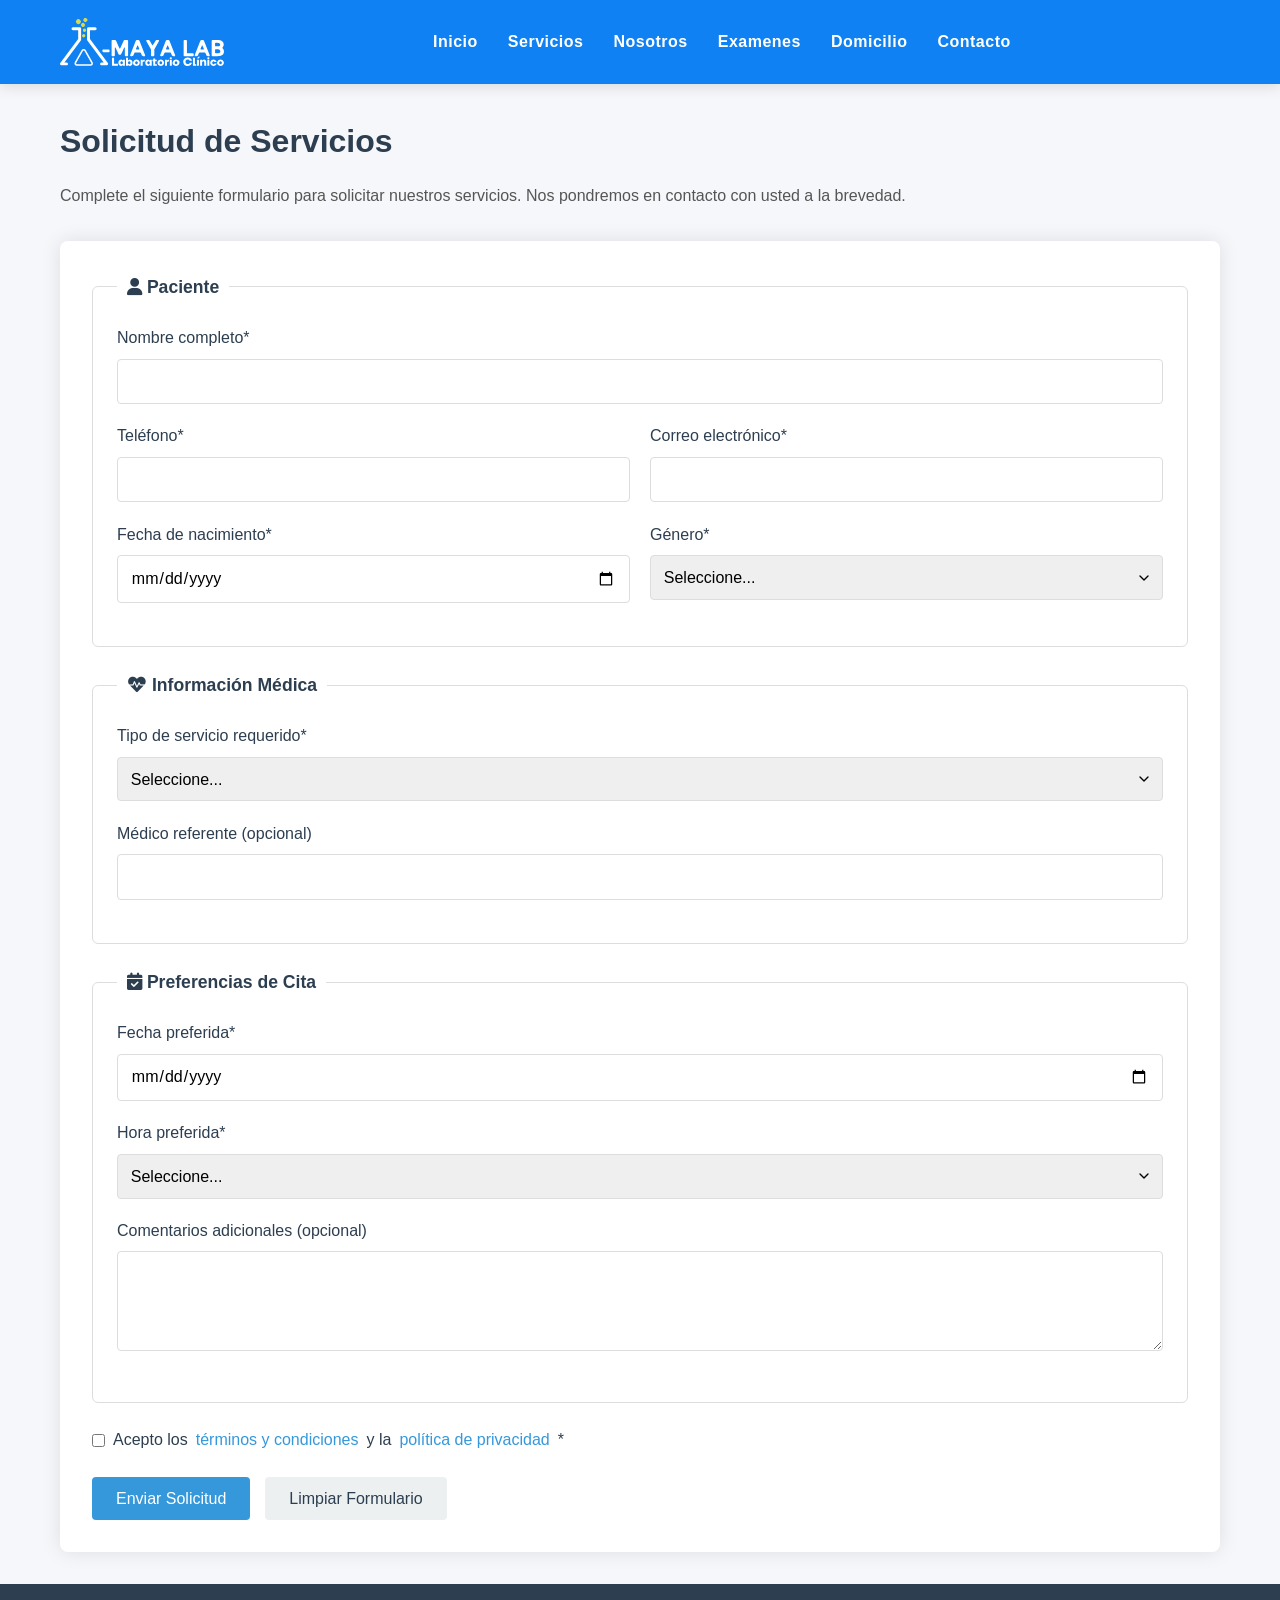
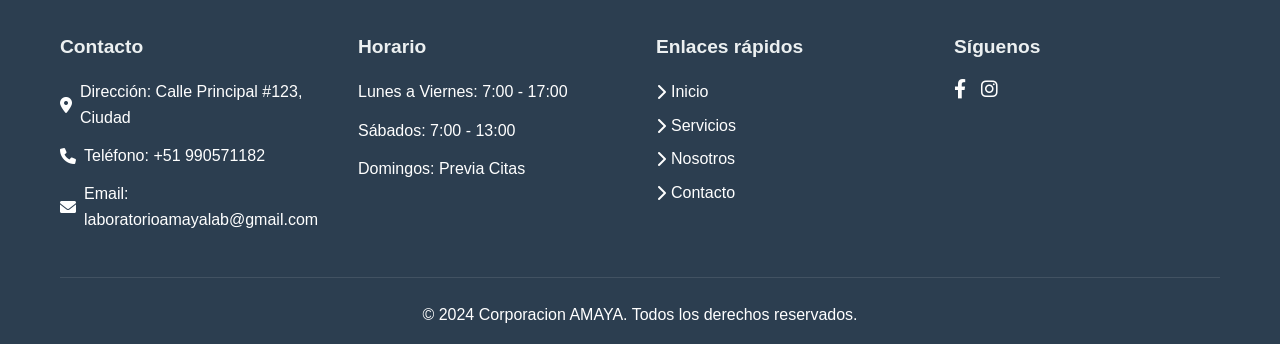
==== contacto.html @ e21c55ab "Descripción del cambio" ====
<!DOCTYPE html>
<html lang="es">
<head>
    <meta charset="UTF-8">
    <meta name="viewport" content="width=device-width, initial-scale=1.0">
    <title>A-maya Lab | Contacto</title>
    <link rel="stylesheet" href="css/cont.css">
    <link rel="stylesheet" href="css/header1.0.css">
    <link rel="stylesheet" href="https://cdnjs.cloudflare.com/ajax/libs/font-awesome/6.0.0-beta3/css/all.min.css">
</head>
<body>
    <!-- Encabezado -->
    <header class="main-header">
        <div class="main-nav">
            <div class="container">
                <div class="logo">
                    <a href="index.html">
                        <img src="ima.img/logo.svg" alt="Laboratorio Clínico">
                    </a>
                </div>
                
                <nav class="navigation">
                    <ul>
                        <li><a href="index.html">Inicio</a></li>
                        <li><a href="servicios.html">Servicios</a></li>
                        <li><a href="nosotros.html">Nosotros</a></li>
                        <li><a href="lista.html">Examenes</a></li>
                        <li><a href="toma.html">Domicilio</a></li>
                        <li><a href="contacto.html">Contacto</a></li>
                    </ul>
                </nav>
                
                <div class="header-actions">
                    <button class="mobile-menu-btn" id="mobileMenuBtn">
                        <i class="fas fa-bars"></i>
                    </button>
                </div>
            </div>
        </div>
    </header>

    <!-- Formulario -->
    <main class="main-content">
        <div class="container">
            <h2>Solicitud de Servicios</h2>
            <p class="form-description">Complete el siguiente formulario para solicitar nuestros servicios. Nos pondremos en contacto con usted a la brevedad.</p>
            
            <form id="labForm" action="https://formspree.io/f/xrbqbqqj" method="POST" class="lab-form">
                <!-- Información Personal -->
                <fieldset>
                    <legend><i class="fas fa-user"></i> Paciente</legend>
                    <div class="form-group">
                        <label for="nombre">Nombre completo*</label>
                        <input type="text" id="nombre" name="nombre" required>
                    </div>
                    
                    <div class="form-row">
                        <div class="form-group">
                            <label for="telefono">Teléfono*</label>
                            <input type="tel" id="telefono" name="telefono" required>
                        </div>
                        <div class="form-group">
                            <label for="email">Correo electrónico*</label>
                            <input type="email" id="email" name="email" required>
                        </div>
                    </div>
                    
                    <div class="form-row">
                        <div class="form-group">
                            <label for="fecha_nacimiento">Fecha de nacimiento*</label>
                            <input type="date" id="fecha_nacimiento" name="fecha_nacimiento" required>
                        </div>
                        <div class="form-group">
                            <label for="genero">Género*</label>
                            <select id="genero" name="genero" required>
                                <option value="">Seleccione...</option>
                                <option value="masculino">Masculino</option>
                                <option value="femenino">Femenino</option>
                                <option value="otro">Otro</option>
                                <option value="prefiero-no-decir">Prefiero no decir</option>
                            </select>
                        </div>
                    </div>
                </fieldset>
                
                <!-- Información Médica -->
                <fieldset>
                    <legend><i class="fas fa-heartbeat"></i> Información Médica</legend>
                    <div class="form-group">
                        <label for="tipo_servicio">Tipo de servicio requerido*</label>
                        <select id="tipo_servicio" name="tipo_servicio" required>
                            <option value="">Seleccione...</option>
                            <option value="analisis-sangre">Análisis de sangre</option>
                            <option value="pruebas-orina">Pruebas de orina</option>
                            <option value="pruebas-heces">Pruebas de heces</option>
                            <option value="pruebas-alergias">Pruebas de alergias</option>
                            <option value="pruebas-covid">Pruebas COVID-19</option>
                            <option value="otros">Otros</option>
                        </select>
                    </div>
                    
                    <div class="form-group" id="otros-servicio-container" style="display: none;">
                        <label for="otros_servicio">Especifique otro servicio</label>
                        <input type="text" id="otros_servicio" name="otros_servicio">
                    </div>
                    
                    <div class="form-group">
                        <label for="medico_referente">Médico referente (opcional)</label>
                        <input type="text" id="medico_referente" name="medico_referente">
                    </div>
                </fieldset>
                
                <!-- Preferencias de Cita -->
                <fieldset>
                    <legend><i class="fas fa-calendar-check"></i> Preferencias de Cita</legend>
                    <div class="form-group">
                        <label for="fecha_preferida">Fecha preferida*</label>
                        <input type="date" id="fecha_preferida" name="fecha_preferida" required>
                    </div>
                    
                    <div class="form-group">
                        <label for="hora_preferida">Hora preferida*</label>
                        <select id="hora_preferida" name="hora_preferida" required>
                            <option value="">Seleccione...</option>
                            <option value="manana">Mañana (8:00 - 12:00)</option>
                            <option value="tarde">Tarde (12:00 - 17:00)</option>
                            <option value="especifica">Hora específica</option>
                        </select>
                    </div>
                    
                    <div class="form-group" id="hora-especifica-container" style="display: none;">
                        <label for="hora_especifica">Hora específica</label>
                        <input type="time" id="hora_especifica" name="hora_especifica" min="08:00" max="17:00">
                    </div>
                    
                    <div class="form-group">
                        <label for="comentarios">Comentarios adicionales (opcional)</label>
                        <textarea id="comentarios" name="comentarios" rows="3"></textarea>
                    </div>
                </fieldset>
                
                <!-- Términos y Condiciones -->
                <div class="form-group terms">
                    <label>
                        <input type="checkbox" name="acepto_terminos" required>
                        Acepto los <a href="#">términos y condiciones</a> y la <a href="#">política de privacidad</a>*
                    </label>
                </div>
                
                <div class="form-actions">
                    <button type="submit" class="btn-submit">Enviar Solicitud</button>
                    <button type="reset" class="btn-reset">Limpiar Formulario</button>
                </div>
            </form>
        </div>
    </main>

    <!-- Pie de página -->
    <footer class="footer">
        <div class="container">
            <div class="footer-content">
                <div class="footer-section">
                    <h3>Contacto</h3>
                    <p><i class="fas fa-map-marker-alt"></i> Dirección: Calle Principal #123, Ciudad</p>
                    <p><i class="fas fa-phone"></i> Teléfono: +51 990571182</p>
                    <p><i class="fas fa-envelope"></i> Email: laboratorioamayalab@gmail.com</p>
                </div>
                
                <div class="footer-section">
                    <h3>Horario</h3>
                    <p>Lunes a Viernes: 7:00 - 17:00</p>
                    <p>Sábados: 7:00 - 13:00</p>
                    <p>Domingos: Previa Citas</p>
                </div>
                
                <div class="footer-section">
                    <h3>Enlaces rápidos</h3>
                    <ul>
                        <li><a href="index.html"><i class="fas fa-chevron-right"></i> Inicio</a></li>
                        <li><a href="servicios.html"><i class="fas fa-chevron-right"></i> Servicios</a></li>
                        <li><a href="nosotros.html"><i class="fas fa-chevron-right"></i> Nosotros</a></li>
                        <li><a href="contacto.html"><i class="fas fa-chevron-right"></i> Contacto</a></li>
                    </ul>
                </div>
                
                <div class="footer-section">
                    <h3>Síguenos</h3>
                    <div class="social-icons">
                        <a href="https://facebook.com/labgenius" aria-label="Facebook" rel="noopener noreferrer"><i class="fab fa-facebook-f"></i></a>
                        <a href="https://instagram.com/labgenius" aria-label="Instagram" rel="noopener noreferrer"><i class="fab fa-instagram"></i></a>
                    </div>
                </div>
            </div>
            
            <div class="footer-bottom">
                <p>&copy; 2024 Corporacion AMAYA. Todos los derechos reservados.</p>
            </div>
        </div>
    </footer>

    <script src="js/cont.js"></script>
    <script src="js/header.js"></script>
</body>
</html>
---- css/cont.css ----
/* Estilos generales */
:root {
    --primary-color: #2c3e50;
    --secondary-color: #3498db;
    --accent-color: #e74c3c;
    --light-color: #ecf0f1;
    --dark-color: #2c3e50;
    --success-color: #27ae60;
    --warning-color: #f39c12;
    --text-color: #333;
    --text-light: #7f8c8d;
    --border-radius: 5px;
    --box-shadow: 0 2px 10px rgba(0, 0, 0, 0.1);
}

* {
    margin: 0;
    padding: 0;
    box-sizing: border-box;
}

body {
    font-family: 'Segoe UI', Tahoma, Geneva, Verdana, sans-serif;
    line-height: 1.6;
    color: var(--text-color);
    background-color: #f5f7fa;
}

.container {
    width: 100%;
    max-width: 1200px;
    margin: 0 auto;
    padding: 0 20px;
}

/* Encabezado */


/* Contenido principal */
.main-content {
    padding: 2rem 0;
  }
  
  h2 {
    color: var(--primary-color);
    margin-bottom: 1rem;
    font-size: 2rem;
  }
  
  .form-description {
    margin-bottom: 2rem;
    color: #555;
  }
  
  /* Formulario */
  .lab-form {
    background: white;
    border-radius: 8px;
    padding: 2rem;
    box-shadow: 0 0 20px rgba(0, 0, 0, 0.1);
  }
  
  fieldset {
    border: 1px solid #ddd;
    border-radius: 6px;
    padding: 1.5rem;
    margin-bottom: 1.5rem;
  }
  
  legend {
    padding: 0 10px;
    font-weight: 600;
    color: var(--primary-color);
    font-size: 1.1rem;
  }
  
  .form-group {
    margin-bottom: 1.2rem;
  }
  
  .form-row {
    display: flex;
    gap: 20px;
  }
  
  .form-row .form-group {
    flex: 1;
  }
  
  label {
    display: block;
    margin-bottom: 0.5rem;
    font-weight: 500;
    color: var(--dark-color);
  }
  
  input[type="text"],
  input[type="tel"],
  input[type="email"],
  input[type="date"],
  input[type="time"],
  select,
  textarea {
    width: 100%;
    padding: 0.8rem;
    border: 1px solid #ddd;
    border-radius: 4px;
    font-family: inherit;
    font-size: 1rem;
    transition: border-color 0.3s;
  }
  
  input:focus,
  select:focus,
  textarea:focus {
    outline: none;
    border-color: var(--secondary-color);
    box-shadow: 0 0 0 2px rgba(52, 152, 219, 0.2);
  }
  
  select {
    appearance: none;
    background-image: url("data:image/svg+xml;charset=UTF-8,%3csvg xmlns='http://www.w3.org/2000/svg' viewBox='0 0 24 24' fill='none' stroke='currentColor' stroke-width='2' stroke-linecap='round' stroke-linejoin='round'%3e%3cpolyline points='6 9 12 15 18 9'%3e%3c/polyline%3e%3c/svg%3e");
    background-repeat: no-repeat;
    background-position: right 10px center;
    background-size: 1em;
  }
  
  textarea {
    min-height: 100px;
    resize: vertical;
  }
  
  .terms {
    margin: 1.5rem 0;
  }
  
  .terms label {
    display: flex;
    align-items: center;
    gap: 8px;
    cursor: pointer;
  }
  
  .terms input {
    width: auto;
  }
  
  .terms a {
    color: var(--secondary-color);
    text-decoration: none;
  }
  
  .terms a:hover {
    text-decoration: underline;
  }
  
  .form-actions {
    display: flex;
    gap: 15px;
  }
  
  button {
    padding: 0.8rem 1.5rem;
    border: none;
    border-radius: 4px;
    font-family: inherit;
    font-size: 1rem;
    font-weight: 500;
    cursor: pointer;
    transition: all 0.3s;
  }
  
  .btn-submit {
    background-color: var(--secondary-color);
    color: white;
  }
  
  .btn-submit:hover {
    background-color: #2980b9;
  }
  
  .btn-reset {
    background-color: var(--light-color);
    color: var(--dark-color);
  }
  
  .btn-reset:hover {
    background-color: #d5dbdb;
  }
  
  /* Footer */
  .footer {
    background-color: var(--dark-color);
    color: white;
    padding: 3rem 0 1rem;
  }
  
  .footer-content {
    display: grid;
    grid-template-columns: repeat(auto-fit, minmax(250px, 1fr));
    gap: 2rem;
    margin-bottom: 2rem;
  }
  
  .footer-section h3 {
    font-size: 1.2rem;
    margin-bottom: 1rem;
    color: var(--light-color);
  }
  
  .footer-section p {
    margin-bottom: 0.8rem;
    display: flex;
    align-items: center;
    gap: 8px;
  }
  
  .footer-section ul {
    list-style: none;
  }
  
  .footer-section li {
    margin-bottom: 0.5rem;
  }
  
  .footer-section a {
    color: white;
    text-decoration: none;
    transition: color 0.3s;
    display: flex;
    align-items: center;
    gap: 5px;
  }
  
  .footer-section a:hover {
    color: var(--secondary-color);
  }
  
  .social-icons {
    display: flex;
    gap: 15px;
  }
  
  .social-icons a {
    font-size: 1.2rem;
    color: white;
    transition: color 0.3s;
  }
  
  .social-icons a:hover {
    color: var(--secondary-color);
  }
  
  .footer-bottom {
    text-align: center;
    padding-top: 1.5rem;
    border-top: 1px solid rgba(255, 255, 255, 0.1);
  }
  
  /* Responsive */
  @media (max-width: 768px) {
    .header .container {
      display: flex;
      justify-content: space-between;
      align-items: center;
    }
  
    .nav {
      display: none;
      position: absolute;
      top: 100%;
      left: 0;
      width: 100%;
      background-color: var(--primary-color);
      padding: 1rem;
    }
  
    .nav.active {
      display: block;
    }
  
    .nav ul {
      flex-direction: column;
      gap: 10px;
    }
  
    .mobile-menu {
      display: block;
    }
  
    .form-row {
      flex-direction: column;
      gap: 0;
    }
  
    .form-actions {
      flex-direction: column;
    }
  
    button {
      width: 100%;
    }
  }
  
  @media (max-width: 480px) {
    .logo h1 {
      font-size: 1.2rem;
    }
  
    .lab-form {
      padding: 1.5rem;
    }
  
    fieldset {
      padding: 1rem;
    }
  }
---- css/header1.0.css ----
/* Variables de color */
:root {
    --primary-blue: #0F81F2;
    --dark-blue: #0A5DB0;
    --white: #FFFFFF;
    --light-gray: #F8F9FA;
    --text-dark: #2C3E50;
}

/* Reset y estilos base */
* {
    margin: 0;
    padding: 0;
    box-sizing: border-box;
}

body {
    font-family: 'Montserrat', 'Segoe UI', sans-serif;
    line-height: 1.6;
    color: var(--text-dark);
}

.container {
    width: 100%;
    max-width: 1200px;
    margin: 0 auto;
    padding: 0 20px;
}

/* Header principal */
.main-header {
    position: sticky;
    top: 0;
    z-index: 1000;
    background-color: var(--primary-blue);
    box-shadow: 0 4px 12px rgba(0, 0, 0, 0.1);
    transition: all 0.3s ease;
}

.main-nav {
    padding: 18px 0;
}

.main-nav .container {
    display: flex;
    justify-content: space-between;
    align-items: center;
}

/* Logo */
.logo a {
    display: flex;
    align-items: center;
    text-decoration: none;
}

.logo img {
    height: 48px;
    width: auto;
    transition: transform 0.3s ease;
}

.logo img:hover {
    transform: scale(1.05);
}

/* Navegación */
.navigation ul {
    display: flex;
    list-style: none;
    gap: 30px;
}

.navigation a {
    text-decoration: none;
    color: var(--white);
    font-weight: 600;
    font-size: 16px;
    letter-spacing: 0.5px;
    position: relative;
    padding: 8px 0;
    transition: all 0.3s ease;
}

.navigation a:hover {
    color: rgba(255, 255, 255, 0.9);
}

.navigation a::after {
    content: '';
    position: absolute;
    bottom: 0;
    left: 0;
    width: 0;
    height: 3px;
    background-color: var(--white);
    transition: width 0.3s ease;
    border-radius: 2px;
}

.navigation a:hover::after {
    width: 100%;
}

.navigation a.active {
    font-weight: 700;
}

/* Botón menú móvil */
.mobile-menu-btn {
    background: none;
    border: none;
    font-size: 24px;
    color: var(--white);
    cursor: pointer;
    display: none;
    transition: all 0.3s ease;
    padding: 8px;
    border-radius: 4px;
}

.mobile-menu-btn:hover {
    background-color: rgba(255, 255, 255, 0.1);
}

/* Responsive */
@media (max-width: 992px) {
    .navigation {
        position: fixed;
        top: 84px;
        left: -100%;
        width: 280px;
        height: calc(100vh - 84px);
        background-color: var(--dark-blue);
        box-shadow: 4px 0 15px rgba(0, 0, 0, 0.1);
        transition: left 0.4s cubic-bezier(0.4, 0, 0.2, 1);
        z-index: 998;
        padding-top: 20px;
    }
    
    .navigation.active {
        left: 0;
    }
    
    .navigation ul {
        flex-direction: column;
        padding: 0 30px;
        gap: 20px;
    }
    
    .navigation a {
        font-size: 18px;
        padding: 10px 0;
    }
    
    .mobile-menu-btn {
        display: block;
    }
}

@media (max-width: 768px) {
    .main-nav {
        padding: 15px 0;
    }
    
    .logo img {
        height: 42px;
    }
    
    .navigation {
        top: 72px;
        height: calc(100vh - 72px);
    }
}
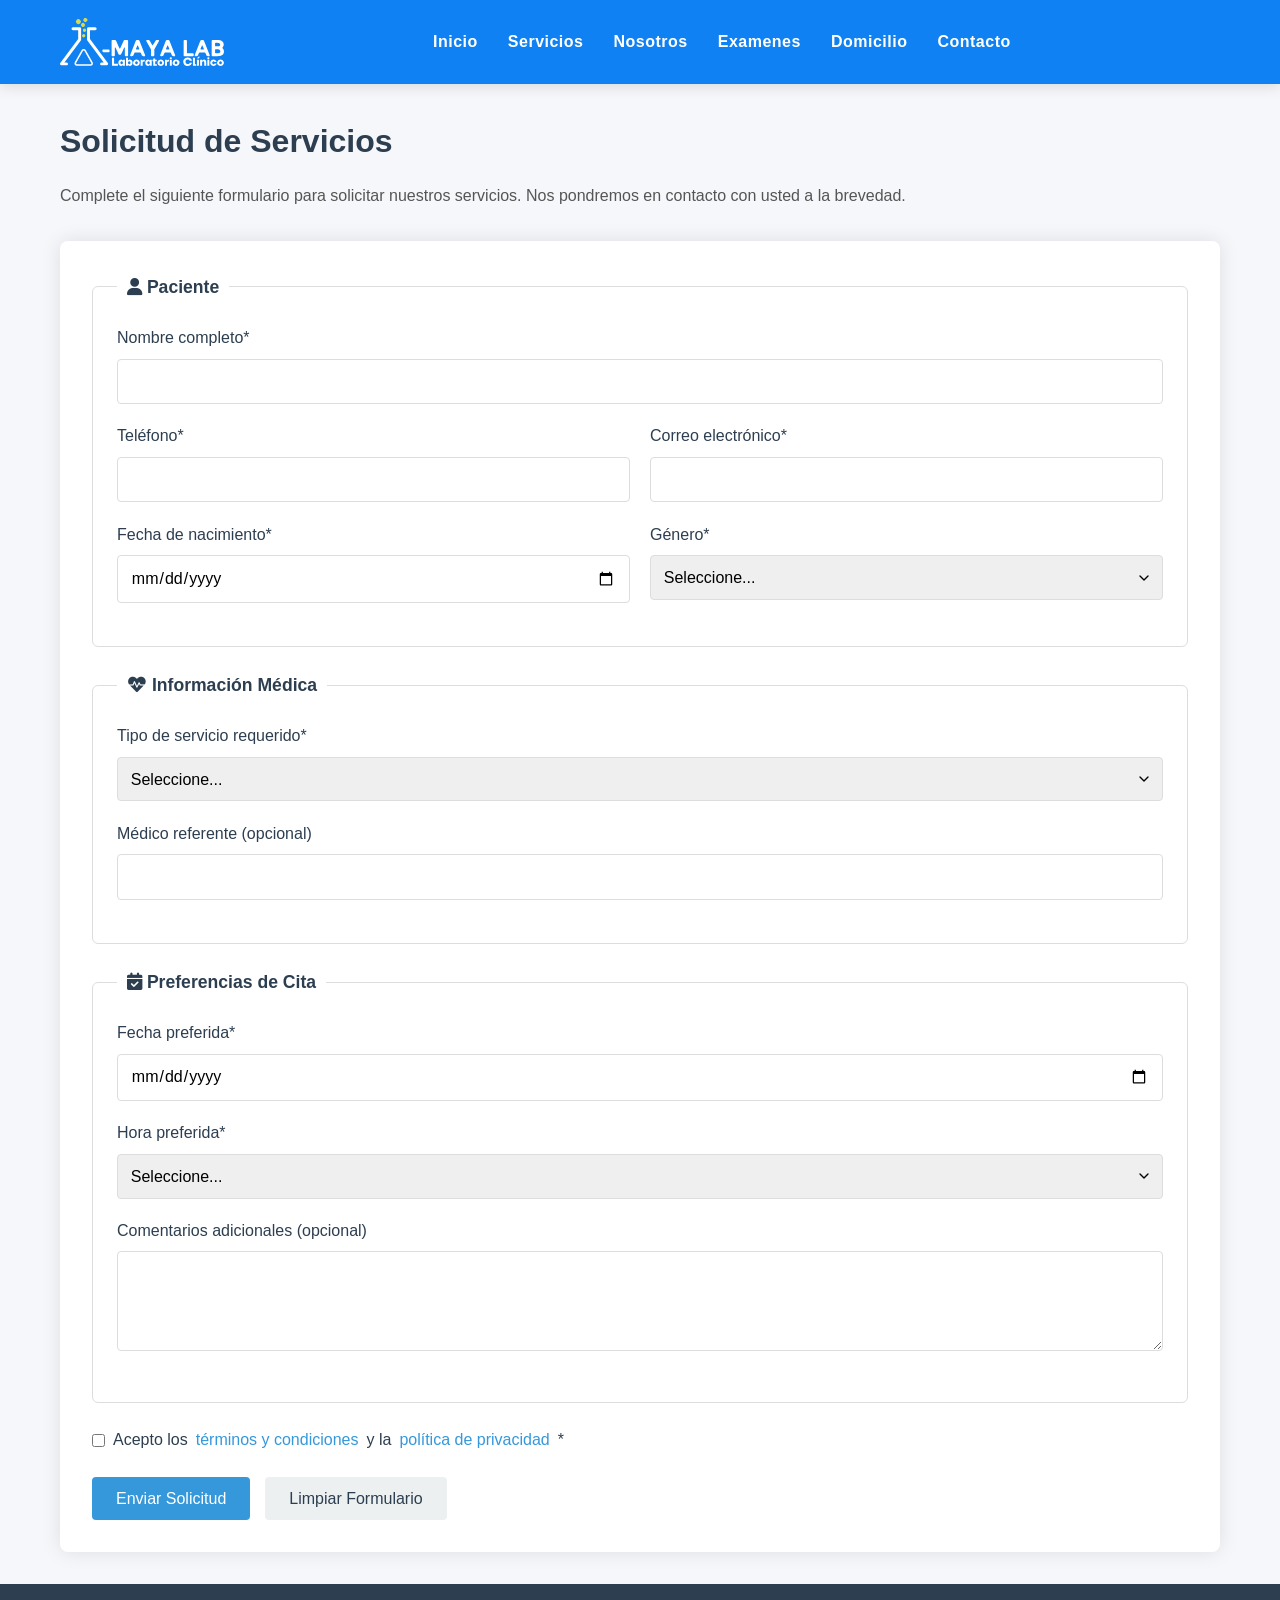
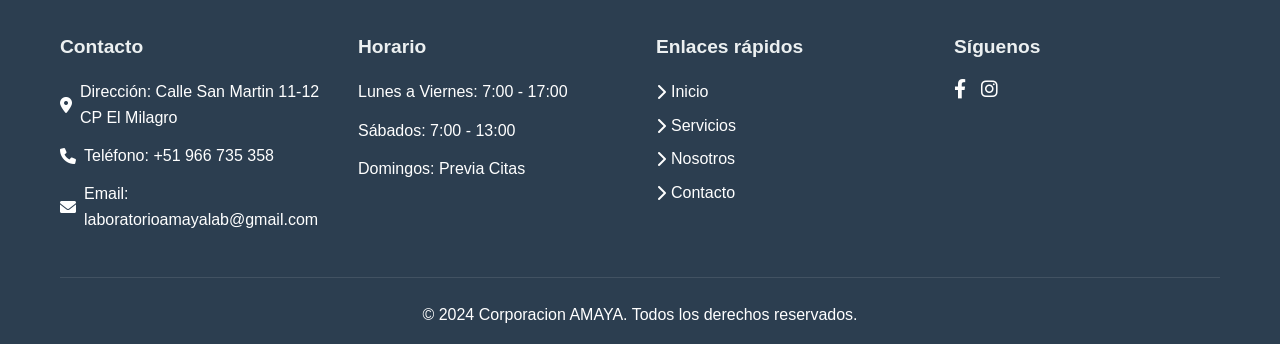
==== commit eb8513b7: "Descripción del cambio" ====
--- a/contacto.html
+++ b/contacto.html
@@ -45,7 +45,7 @@
             <h2>Solicitud de Servicios</h2>
             <p class="form-description">Complete el siguiente formulario para solicitar nuestros servicios. Nos pondremos en contacto con usted a la brevedad.</p>
             
-            <form id="labForm" action="https://formspree.io/f/xrbqbqqj" method="POST" class="lab-form">
+            <form id="labForm" action="https://formspree.io/f/xanojojz" method="POST" class="lab-form">
                 <!-- Información Personal -->
                 <fieldset>
                     <legend><i class="fas fa-user"></i> Paciente</legend>
@@ -161,8 +161,8 @@
             <div class="footer-content">
                 <div class="footer-section">
                     <h3>Contacto</h3>
-                    <p><i class="fas fa-map-marker-alt"></i> Dirección: Calle Principal #123, Ciudad</p>
-                    <p><i class="fas fa-phone"></i> Teléfono: +51 990571182</p>
+                    <p><i class="fas fa-map-marker-alt"></i> Dirección: Calle San Martin 11-12 CP El Milagro</p>
+                    <p><i class="fas fa-phone"></i> Teléfono: +51 966 735 358</p>
                     <p><i class="fas fa-envelope"></i> Email: laboratorioamayalab@gmail.com</p>
                 </div>
                 
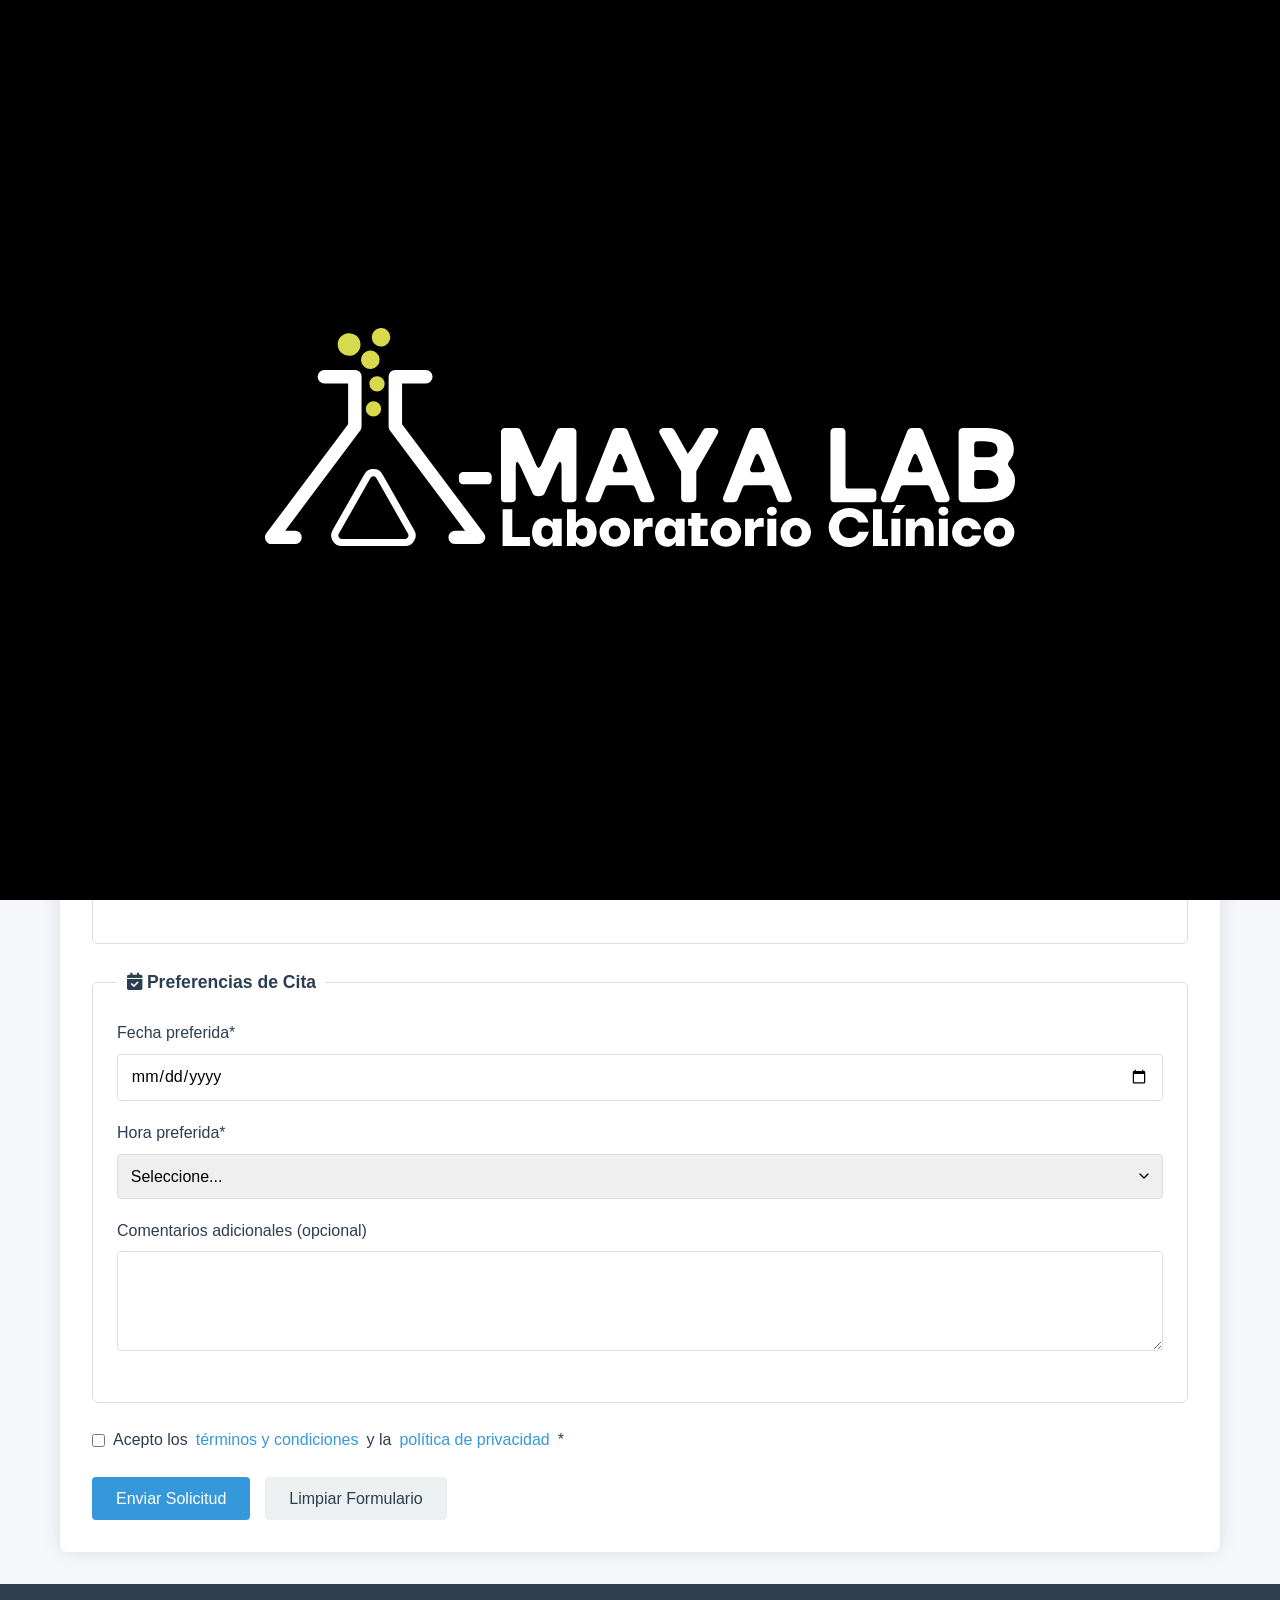
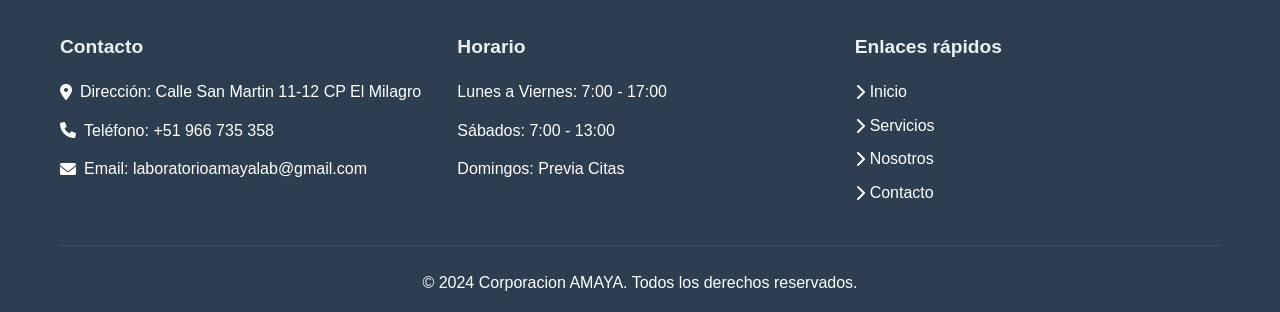
==== commit 909988f6: "actualizacion actualizacion" ====
--- a/contacto.html
+++ b/contacto.html
@@ -3,12 +3,90 @@
 <head>
     <meta charset="UTF-8">
     <meta name="viewport" content="width=device-width, initial-scale=1.0">
-    <title>A-maya Lab | Contacto</title>
-    <link rel="stylesheet" href="css/cont.css">
-    <link rel="stylesheet" href="css/header1.0.css">
+
+    <title>Contacto Amaya Lab Lab | laboratorio clinico - analisis clinicos - toma de muestras a domicilio Trujillo, Perú</title>
+
+    <meta name="description" content="Tienes preguntas sobre nuestros servicios, necesitas agendar una cita para toma de muestras a domicilio, o deseas más información sobre tus resultados? En Laboratorio Clínico AmayaLab, estamos listos para ayudarte">
+    
+    <meta name="keywords" content="¿Tienes preguntas sobre nuestros servicios de análisis clínicos, necesitas agendar una cita para una toma de muestras a domicilio, o deseas obtener más información sobre tus resultados? En  Laboratorio Clínico AmayaLab, estamos siempre listos para brindarte la atención profesional y cercana que mereces aquí en Trujillo, La Libertad, Perú.">
+    
+    <meta name="author" content="Amaya Lab">
+
+    <link rel="canonical" href="https://www.laboratorioamayalab.com/contacto">
+    
+    <meta property="og:title" content="¿Dudas sobre servicios o resultados? ¿Cita a domicilio? AmayaLab Laboratorio Clínico en todo Trujillo listo para ayudarte. ¡Contáctanos!">
+    <meta property="og:description" content="AmayaLab: Precisión y cuidado a tu alcance en todo Trujillo. Agenda tu cita o consulta resultados fácilmente.">
+    <meta property="og:image" content="https://www.laboratorioamayalab.com/https://res.cloudinary.com/ddktvflzb/image/upload/v1751347435/portada_4.0_Mesa_de_trabajo_1_Mesa_de_trabajo_1_Mesa_de_trabajo_1_ta710z.jpg"> <meta property="og:url" content="https://www.laboratorioamayalab.com/contacto">
+    <meta property="og:type" content="website">
+    <meta property="og:site_name" content="Amaya Lab | Soluciones Digitales">
+    <meta property="og:locale" content="es_PE">
+    
+    <meta name="twitter:card" content="summary_large_image">
+    <meta name="twitter:site" content="@AMayaLab_Oficial"> <meta name="twitter:creator" content="@AMayaLab_Oficial">
+    <meta name="twitter:title" content="En Trujillo, tu salud es prioridad. AmayaLab te ofrece análisis fiables y atención profesional. ¡Contáctanos!">
+    <meta name="twitter:description" content="AmayaLab Trujillo: Resultados fiables, atención profesional y comodidad a domicilio. Tu bienestar nos mueve.">
+    <meta name="twitter:image" content="https://www.laboratorioamayalab.com/https://res.cloudinary.com/ddktvflzb/image/upload/v1751347426/contacto_kp5xje.jpg"> <meta name="robots" content="index, follow">
+
+    <link rel="stylesheet" href="contacto/css/header4.css">
+    <link rel="stylesheet" href="contacto/css/contacto.css">
+    <link rel="stylesheet" href="contacto/css/screm.css">
+    <link rel="stylesheet" href="contacto/css/overlay.css">
+
+
     <link rel="stylesheet" href="https://cdnjs.cloudflare.com/ajax/libs/font-awesome/6.0.0-beta3/css/all.min.css">
+
+    <link rel="icon" type="image/png" href="https://www.laboratorioamayalab.com/favicon.png"> 
+    <script type="application/ld+json">
+    {
+      "@context": "https://schema.org",
+      "@type": "MedicalOrganization",
+      "name": "Amayalab",
+      "url": "https://laboratorioamayalab.com/",
+      "logo": "https://laboratorioamayalab.com/ima.img/logoicon.svg",
+      "contactPoint": {
+        "@type": "ContactPoint",
+        "telephone": "+51966735358",
+        "contactType": "Reservas y consultas",
+        "areaServed": "Trujillo",
+        "availableLanguage": ["es"]
+      },
+      "address": {
+        "@type": "PostalAddress",
+        "streetAddress": "Calle San Martin 11-12",
+        "addressLocality": "El Milagro",
+        "addressRegion": "La Libertad",
+        "postalCode": "13008", 
+        "addressCountry": "PE"
+      },
+      "sameAs": [
+        "https://www.facebook.com/Laboratorioclinicoamayalab", 
+        "https://www.instagram.com/laboratorioamayalab/",
+        "https://wa.me/51966735358"
+        "https://www.tiktok.com/@amayalab03"    
+      ]
+    }
+    </script>
 </head>
 <body>
+
+    <div id="splash-screen">
+    <video autoplay muted loop playsinline id="background-video">
+        <source src="https://res.cloudinary.com/ddktvflzb/video/upload/v1751353624/porta_5iITxnDB_wx0mg4.mp4" type="video/mp4">
+        Tu navegador no soporta el elemento de video.
+    </video>
+    <img src="ima.img/logo.svg" alt="Logo del Laboratorio" class="splash-logo">
+    </div>
+
+    <div class="overlay" id="anuncio-overlay"></div>
+
+<div class="overlay" id="anuncio-overlay"></div>
+
+<div class="anuncio-container" id="anuncio-rutinario">
+    <img src="ima.img/domicilio.jpg" alt="Información de Exámenes Rutinarios de Salud">
+    <button class="anuncio-close-btn" id="cerrar-anuncio"></button>
+</div>
+
+
     <!-- Encabezado -->
     <header class="main-header">
         <div class="main-nav">
@@ -24,8 +102,8 @@
                         <li><a href="index.html">Inicio</a></li>
                         <li><a href="servicios.html">Servicios</a></li>
                         <li><a href="nosotros.html">Nosotros</a></li>
-                        <li><a href="lista.html">Examenes</a></li>
-                        <li><a href="toma.html">Domicilio</a></li>
+                        <li><a href="examenes.html">Examenes</a></li>
+                        <li><a href="domicilio.html">Domicilio</a></li>
                         <li><a href="contacto.html">Contacto</a></li>
                     </ul>
                 </nav>
@@ -38,6 +116,7 @@
             </div>
         </div>
     </header>
+    
 
     <!-- Formulario -->
     <main class="main-content">
@@ -183,13 +262,13 @@
                     </ul>
                 </div>
                 
-                <div class="footer-section">
-                    <h3>Síguenos</h3>
-                    <div class="social-icons">
-                        <a href="https://facebook.com/labgenius" aria-label="Facebook" rel="noopener noreferrer"><i class="fab fa-facebook-f"></i></a>
-                        <a href="https://instagram.com/labgenius" aria-label="Instagram" rel="noopener noreferrer"><i class="fab fa-instagram"></i></a>
-                    </div>
-                </div>
+                
+            </div>
+            <div class="floating-social-buttons">
+                <a href="https://wa.me/+51966735358" class="whatsapp" target="_blank" aria-label="WhatsApp"><i class="fab fa-whatsapp"></i></a>
+                <a href="https://www.facebook.com/Laboratorioclinicoamayalab?locale=es_LA" class="facebook" target="_blank" aria-label="Facebook"><i class="fab fa-facebook-f"></i></a>
+                <a href="https://www.instagram.com/laboratorioamayalab/" class="instagram" target="_blank" aria-label="Instagram"><i class="fab fa-instagram"></i></a>
+                <a href="https://www.tiktok.com/@amayalab03" class="tiktok" target="_blank" aria-label="TikTok"><i class="fab fa-tiktok"></i></a>
             </div>
             
             <div class="footer-bottom">
@@ -197,8 +276,12 @@
             </div>
         </div>
     </footer>
-
-    <script src="js/cont.js"></script>
-    <script src="js/header.js"></script>
+    
+
+    <script src="contacto/js/header4.js"></script>
+    <script src="contacto/js/contacto.js"></script>
+    <script src="contacto/js/screm.js"></script>
+    <script src="contacto/js/overlay.js"></script>
+
 </body>
 </html>
--- a/contacto/css/header4.css
+++ b/contacto/css/header4.css
@@ -0,0 +1,174 @@
+/* Variables de color */
+:root {
+    --primary-blue: #0F81F2;
+    --dark-blue: #0A5DB0;
+    --white: #FFFFFF;
+    --light-gray: #F8F9FA;
+    --text-dark: #2C3E50;
+}
+
+/* Reset y estilos base */
+* {
+    margin: 0;
+    padding: 0;
+    box-sizing: border-box;
+}
+
+body {
+    font-family: 'Montserrat', 'Segoe UI', sans-serif;
+    line-height: 1.6;
+    color: var(--text-dark);
+}
+
+.container {
+    width: 100%;
+    max-width: 1200px;
+    margin: 0 auto;
+    padding: 0 20px;
+}
+
+/* Header principal */
+.main-header {
+    position: sticky;
+    top: 0;
+    z-index: 1000;
+    background-color: var(--primary-blue);
+    box-shadow: 0 4px 12px rgba(0, 0, 0, 0.1);
+    transition: all 0.3s ease;
+}
+
+.main-nav {
+    padding: 18px 0;
+}
+
+.main-nav .container {
+    display: flex;
+    justify-content: space-between;
+    align-items: center;
+}
+
+/* Logo */
+.logo a {
+    display: flex;
+    align-items: center;
+    text-decoration: none;
+}
+
+.logo img {
+    height: 48px;
+    width: auto;
+    transition: transform 0.3s ease;
+}
+
+.logo img:hover {
+    transform: scale(1.05);
+}
+
+/* Navegación */
+.navigation ul {
+    display: flex;
+    list-style: none;
+    gap: 30px;
+}
+
+.navigation a {
+    text-decoration: none;
+    color: var(--white);
+    font-weight: 600;
+    font-size: 16px;
+    letter-spacing: 0.5px;
+    position: relative;
+    padding: 8px 0;
+    transition: all 0.3s ease;
+}
+
+.navigation a:hover {
+    color: rgba(255, 255, 255, 0.9);
+}
+
+.navigation a::after {
+    content: '';
+    position: absolute;
+    bottom: 0;
+    left: 0;
+    width: 0;
+    height: 3px;
+    background-color: var(--white);
+    transition: width 0.3s ease;
+    border-radius: 2px;
+}
+
+.navigation a:hover::after {
+    width: 100%;
+}
+
+.navigation a.active {
+    font-weight: 700;
+}
+
+/* Botón menú móvil */
+.mobile-menu-btn {
+    background: none;
+    border: none;
+    font-size: 24px;
+    color: var(--white);
+    cursor: pointer;
+    display: none;
+    transition: all 0.3s ease;
+    padding: 8px;
+    border-radius: 4px;
+}
+
+.mobile-menu-btn:hover {
+    background-color: rgba(255, 255, 255, 0.1);
+}
+
+/* Responsive */
+@media (max-width: 992px) {
+    .navigation {
+        position: fixed;
+        top: 84px;
+        left: -100%;
+        width: 280px;
+        height: calc(100vh - 84px);
+        background-color: var(--dark-blue);
+        box-shadow: 4px 0 15px rgba(0, 0, 0, 0.1);
+        transition: left 0.4s cubic-bezier(0.4, 0, 0.2, 1);
+        z-index: 998;
+        padding-top: 20px;
+    }
+    
+    .navigation.active {
+        left: 0;
+    }
+    
+    .navigation ul {
+        flex-direction: column;
+        padding: 0 30px;
+        gap: 20px;
+    }
+    
+    .navigation a {
+        font-size: 18px;
+        padding: 10px 0;
+    }
+    
+    .mobile-menu-btn {
+        display: block;
+    }
+}
+
+@media (max-width: 768px) {
+    .main-nav {
+        padding: 15px 0;
+    }
+    
+    .logo img {
+        height: 42px;
+    }
+    
+    .navigation {
+        top: 72px;
+        height: calc(100vh - 72px);
+    }
+}
--- a/contacto/css/contacto.css
+++ b/contacto/css/contacto.css
@@ -0,0 +1,372 @@
+/* Estilos generales */
+:root {
+    --primary-color: #2c3e50;
+    --secondary-color: #3498db;
+    --accent-color: #e74c3c;
+    --light-color: #ecf0f1;
+    --dark-color: #2c3e50;
+    --success-color: #27ae60;
+    --warning-color: #f39c12;
+    --text-color: #333;
+    --text-light: #7f8c8d;
+    --border-radius: 5px;
+    --box-shadow: 0 2px 10px rgba(0, 0, 0, 0.1);
+}
+
+* {
+    margin: 0;
+    padding: 0;
+    box-sizing: border-box;
+}
+
+body {
+    font-family: 'Segoe UI', Tahoma, Geneva, Verdana, sans-serif;
+    line-height: 1.6;
+    color: var(--text-color);
+    background-color: #f5f7fa;
+}
+
+.container {
+    width: 100%;
+    max-width: 1200px;
+    margin: 0 auto;
+    padding: 0 20px;
+}
+
+/* Encabezado */
+
+
+/* Contenido principal */
+.main-content {
+    padding: 2rem 0;
+  }
+  
+  h2 {
+    color: var(--primary-color);
+    margin-bottom: 1rem;
+    font-size: 2rem;
+  }
+  
+  .form-description {
+    margin-bottom: 2rem;
+    color: #555;
+  }
+  
+  /* Formulario */
+  .lab-form {
+    background: white;
+    border-radius: 8px;
+    padding: 2rem;
+    box-shadow: 0 0 20px rgba(0, 0, 0, 0.1);
+  }
+  
+  fieldset {
+    border: 1px solid #ddd;
+    border-radius: 6px;
+    padding: 1.5rem;
+    margin-bottom: 1.5rem;
+  }
+  
+  legend {
+    padding: 0 10px;
+    font-weight: 600;
+    color: var(--primary-color);
+    font-size: 1.1rem;
+  }
+  
+  .form-group {
+    margin-bottom: 1.2rem;
+  }
+  
+  .form-row {
+    display: flex;
+    gap: 20px;
+  }
+  
+  .form-row .form-group {
+    flex: 1;
+  }
+  
+  label {
+    display: block;
+    margin-bottom: 0.5rem;
+    font-weight: 500;
+    color: var(--dark-color);
+  }
+  
+  input[type="text"],
+  input[type="tel"],
+  input[type="email"],
+  input[type="date"],
+  input[type="time"],
+  select,
+  textarea {
+    width: 100%;
+    padding: 0.8rem;
+    border: 1px solid #ddd;
+    border-radius: 4px;
+    font-family: inherit;
+    font-size: 1rem;
+    transition: border-color 0.3s;
+  }
+  
+  input:focus,
+  select:focus,
+  textarea:focus {
+    outline: none;
+    border-color: var(--secondary-color);
+    box-shadow: 0 0 0 2px rgba(52, 152, 219, 0.2);
+  }
+  
+  select {
+    appearance: none;
+    background-image: url("data:image/svg+xml;charset=UTF-8,%3csvg xmlns='http://www.w3.org/2000/svg' viewBox='0 0 24 24' fill='none' stroke='currentColor' stroke-width='2' stroke-linecap='round' stroke-linejoin='round'%3e%3cpolyline points='6 9 12 15 18 9'%3e%3c/polyline%3e%3c/svg%3e");
+    background-repeat: no-repeat;
+    background-position: right 10px center;
+    background-size: 1em;
+  }
+  
+  textarea {
+    min-height: 100px;
+    resize: vertical;
+  }
+  
+  .terms {
+    margin: 1.5rem 0;
+  }
+  
+  .terms label {
+    display: flex;
+    align-items: center;
+    gap: 8px;
+    cursor: pointer;
+  }
+  
+  .terms input {
+    width: auto;
+  }
+  
+  .terms a {
+    color: var(--secondary-color);
+    text-decoration: none;
+  }
+  
+  .terms a:hover {
+    text-decoration: underline;
+  }
+  
+  .form-actions {
+    display: flex;
+    gap: 15px;
+  }
+  
+  button {
+    padding: 0.8rem 1.5rem;
+    border: none;
+    border-radius: 4px;
+    font-family: inherit;
+    font-size: 1rem;
+    font-weight: 500;
+    cursor: pointer;
+    transition: all 0.3s;
+  }
+  
+  .btn-submit {
+    background-color: var(--secondary-color);
+    color: white;
+  }
+  
+  .btn-submit:hover {
+    background-color: #2980b9;
+  }
+  
+  .btn-reset {
+    background-color: var(--light-color);
+    color: var(--dark-color);
+  }
+  
+  .btn-reset:hover {
+    background-color: #d5dbdb;
+  }
+  
+  /* Footer */
+  .footer {
+    background-color: var(--dark-color);
+    color: white;
+    padding: 3rem 0 1rem;
+  }
+  
+  .footer-content {
+    display: grid;
+    grid-template-columns: repeat(auto-fit, minmax(250px, 1fr));
+    gap: 2rem;
+    margin-bottom: 2rem;
+  }
+  
+  .footer-section h3 {
+    font-size: 1.2rem;
+    margin-bottom: 1rem;
+    color: var(--light-color);
+  }
+  
+  .footer-section p {
+    margin-bottom: 0.8rem;
+    display: flex;
+    align-items: center;
+    gap: 8px;
+  }
+  
+  .footer-section ul {
+    list-style: none;
+  }
+  
+  .footer-section li {
+    margin-bottom: 0.5rem;
+  }
+  
+  .footer-section a {
+    color: white;
+    text-decoration: none;
+    transition: color 0.3s;
+    display: flex;
+    align-items: center;
+    gap: 5px;
+  }
+  
+  .footer-section a:hover {
+    color: var(--secondary-color);
+  }
+  
+  .social-icons {
+    display: flex;
+    gap: 15px;
+  }
+  
+  .social-icons a {
+    font-size: 1.2rem;
+    color: white;
+    transition: color 0.3s;
+  }
+  
+  .social-icons a:hover {
+    color: var(--secondary-color);
+  }
+  
+  .footer-bottom {
+    text-align: center;
+    padding-top: 1.5rem;
+    border-top: 1px solid rgba(255, 255, 255, 0.1);
+  }
+  
+  /* Responsive */
+  @media (max-width: 768px) {
+    .header .container {
+      display: flex;
+      justify-content: space-between;
+      align-items: center;
+    }
+  
+    .nav {
+      display: none;
+      position: absolute;
+      top: 100%;
+      left: 0;
+      width: 100%;
+      background-color: var(--primary-color);
+      padding: 1rem;
+    }
+  
+    .nav.active {
+      display: block;
+    }
+  
+    .nav ul {
+      flex-direction: column;
+      gap: 10px;
+    }
+  
+    .mobile-menu {
+      display: block;
+    }
+  
+    .form-row {
+      flex-direction: column;
+      gap: 0;
+    }
+  
+    .form-actions {
+      flex-direction: column;
+    }
+  
+    button {
+      width: 100%;
+    }
+  }
+  
+  @media (max-width: 480px) {
+    .logo h1 {
+      font-size: 1.2rem;
+    }
+  
+    .lab-form {
+      padding: 1.5rem;
+    }
+  
+    fieldset {
+      padding: 1rem;
+    }
+  }
+
+  /* Estilos para los botones de redes sociales flotantes */
+.floating-social-buttons {
+    position: fixed;
+    bottom: 20px;
+    right: 20px;
+    display: flex;
+    flex-direction: column;
+    gap: 10px;
+    z-index: 1000;
+}
+
+.floating-social-buttons a {
+    display: flex;
+    justify-content: center;
+    align-items: center;
+    width: 50px;
+    height: 50px;
+    border-radius: 50%;
+    color: white;
+    font-size: 24px;
+    text-decoration: none;
+    box-shadow: 0 2px 5px rgba(0,0,0,0.2);
+    transition: transform 0.3s ease, background-color 0.3s ease;
+}
+
+/* Colores específicos para cada red social */
+.floating-social-buttons a.whatsapp {
+    background-color: #25D366;
+}
+
+.floating-social-buttons a.facebook {
+    background-color: #1877F2;
+}
+
+.floating-social-buttons a.instagram {
+    background-color: #E4405F;
+    /* background: radial-gradient(circle at 30% 107%, #fdf497 0%, #fdf497 5%, #fd5949 45%, #d6249f 60%, #285AEB 90%); */
+}
+
+/* NUEVOS ESTILOS PARA TIKTOK */
+.floating-social-buttons a.tiktok {
+    background-color: #000000; /* Color negro característico de TikTok */
+}
+
+/* Efecto al pasar el ratón por encima */
+.floating-social-buttons a:hover {
+    transform: translateY(-5px);
+    opacity: 0.9;
+}
+
+
+
+
--- a/contacto/css/screm.css
+++ b/contacto/css/screm.css
@@ -0,0 +1,91 @@
+/* --- Estilos para el Splash Screen --- */
+#splash-screen {
+    position: fixed; /* Fija el splash screen para que ocupe toda la ventana */
+    top: 0;
+    left: 0;
+    width: 100%;
+    height: 100%;
+    display: flex; /* Usa Flexbox para centrar el contenido */
+    flex-direction: column; /* Apila los elementos (logo, mensaje) verticalmente */
+    justify-content: center; /* Centra el contenido verticalmente */
+    align-items: center; /* Centra el contenido horizontalmente */
+    background-color: #000; /* Fondo negro como respaldo o mientras carga el video */
+    color: #fff; /* Color del texto */
+    z-index: 9999; /* Asegura que el splash screen esté por encima de todo */
+    /* *** ELIMINAMOS LA TRANSICIÓN Y VISIBILITY DE AQUÍ *** */
+    /* opacity: 1; */
+    /* transition: opacity 1s ease-out, visibility 1s 1s ease-out; */
+    /* visibility: visible; */
+    overflow: hidden; /* Evita cualquier desbordamiento, especialmente del video */
+}
+
+/* Clase para ocultar el splash screen de golpe */
+#splash-screen.fade-out {
+    /* *** CAMBIO CLAVE: Usa display: none para que desaparezca al instante *** */
+    display: none; 
+    pointer-events: none; /* Desactiva la interacción con el splash screen una vez oculto */
+}
+
+/* Estilos para el video de fondo */
+#background-video {
+    position: absolute; /* Permite posicionar el video de forma absoluta dentro del splash-screen */
+    top: 50%;
+    left: 50%;
+    min-width: 100%; /* Asegura que el video cubra todo el ancho */
+    min-height: 100%; /* Asegura que el video cubra toda la altura */
+    width: auto;
+    height: auto;
+    transform: translate(-50%, -50%); /* Centra el video usando una transformación */
+    z-index: -1; /* Coloca el video detrás del logo y el mensaje */
+    object-fit: cover; /* Asegura que el video cubra el área sin distorsión, recortando si es necesario */
+    opacity: 0.3; /* Mantiene la opacidad del video para que sea más sutil */
+}
+
+/* Estilos para el logo dentro del splash screen */
+.splash-logo {
+    max-width: 750px; /* Tamaño máximo del logo, ajústalo según necesites */
+    height: auto; /* Mantiene la relación de aspecto del logo */
+    margin-bottom: 25px; /* Espacio debajo del logo y antes del mensaje */
+}
+
+/* Estilos para el mensaje de bienvenida */
+.welcome-message {
+    font-family: 'Segoe UI', Tahoma, Geneva, Verdana, sans-serif; /* Fuente profesional y legible */
+    font-size: 2.8em; /* Tamaño de fuente grande para el mensaje */
+    font-weight: bold; /* Texto en negrita */
+    text-align: center; /* Centra el texto */
+    text-shadow: 3px 3px 6px rgba(0, 0, 0, 0.8); /* Sombra para mejorar la legibilidad del texto sobre el video */
+    letter-spacing: 1px; /* Espaciado entre letras para mejor apariencia */
+}
+
+/* --- Estilos para el Contenido Principal (el resto de tu página) --- */
+/* Esta clase oculta el contenido principal hasta que el splash screen desaparezca */
+.hidden-content {
+    display: none; /* Oculta completamente el elemento del flujo del documento */
+}
+
+/* Esta clase mostrará el contenido principal con una transición de opacidad */
+#main-content.visible-content {
+    opacity: 1; /* Hace que el contenido principal sea visible */
+    display: block; /* Muestra el elemento */
+    transition: opacity 1s ease-in; /* Transición suave para aparecer */
+}
+
+/* Media Queries para Responsividad */
+@media (max-width: 768px) {
+    .splash-logo {
+        max-width: 180px;
+    }
+    .welcome-message {
+        font-size: 2em;
+    }
+}
+
+@media (max-width: 480px) {
+    .splash-logo {
+        max-width: 150px;
+    }
+    .welcome-message {
+        font-size: 1.5em;
+    }
+}
--- a/contacto/css/overlay.css
+++ b/contacto/css/overlay.css
@@ -0,0 +1,90 @@
+/* Estilos CSS para el anuncio de imagen responsivo */
+.anuncio-container {
+    display: none;
+    position: fixed;
+    top: 54%;
+    left: 50%;
+    transform: translate(-50%, -50%); /* Centra el anuncio */
+    z-index: 1000;
+    background-color: transparent;
+    border: none;
+    box-shadow: 0 4px 10px rgba(0, 0, 0, 0.3);
+    padding: 0;
+    text-align: center;
+
+    /* Nuevas propiedades para la responsividad de la imagen */
+    max-width: 90vh; /* Máximo 90% del ancho del viewport */
+    max-height: 90vh; /* Máximo 90% de la altura del viewport */
+    width: 90%o; /* Ancho automático basado en el contenido */
+    height: auto; /* Altura automática basada en el contenido */
+
+    border-radius: 8px;
+    overflow: hidden; /* Asegura que no se desborde nada */
+    opacity: 0;
+    transition: opacity 0.5s ease-in-out;
+}
+
+.anuncio-container.active {
+    display: block;
+    opacity: 1;
+}
+
+.anuncio-container img {
+    width: 100%; /* La imagen ocupará el 100% del ancho de su contenedor */
+    height: auto; /* La altura se ajustará automáticamente para mantener la proporción */
+    display: block;
+    margin: 0 auto;
+    border-radius: 8px;
+    object-fit: contain; /* ESENCIAL: Asegura que la imagen completa se vea sin recortarse */
+    /* 'contain' escala la imagen para que quepa completamente dentro del contenedor,
+       manteniendo su relación de aspecto. */
+}
+
+/* Botón de cierre */
+.anuncio-close-btn {
+    position: absolute;
+    top: 8px; /* Un poco más de margen */
+    right: 8px; /* Un poco más de margen */
+    background-color: rgba(0, 0, 0, 0.6); /* Color un poco más visible */
+    color: white;
+    border: none;
+    border-radius: 50%;
+    width: 30px; /* Tamaño un poco más grande para ser más fácil de tocar */
+    height: 30px;
+    font-size: 1.1em; /* Fuente más grande para la "X" */
+    cursor: pointer;
+    display: flex;
+    justify-content: center;
+    align-items: center;
+    line-height: 1;
+    opacity: 0.8;
+    transition: background-color 0.3s ease, opacity 0.3s ease;
+}
+
+.anuncio-close-btn::before {
+    content: '✖';
+}
+
+.anuncio-close-btn:hover {
+    background-color: rgba(0, 0, 0, 0.9); /* Más oscuro al pasar el ratón */
+    opacity: 1;
+}
+
+/* Estilo para el fondo oscurecido */
+.overlay {
+    display: none;
+    position: fixed;
+    top: 0;
+    left: 0;
+    width: 100%;
+    height: 100%;
+    background-color: rgba(0, 0, 0, 0.6);
+    z-index: 999;
+    opacity: 0;
+    transition: opacity 0.5s ease-in-out;
+}
+
+.overlay.active {
+    display: block;
+    opacity: 1;
+}
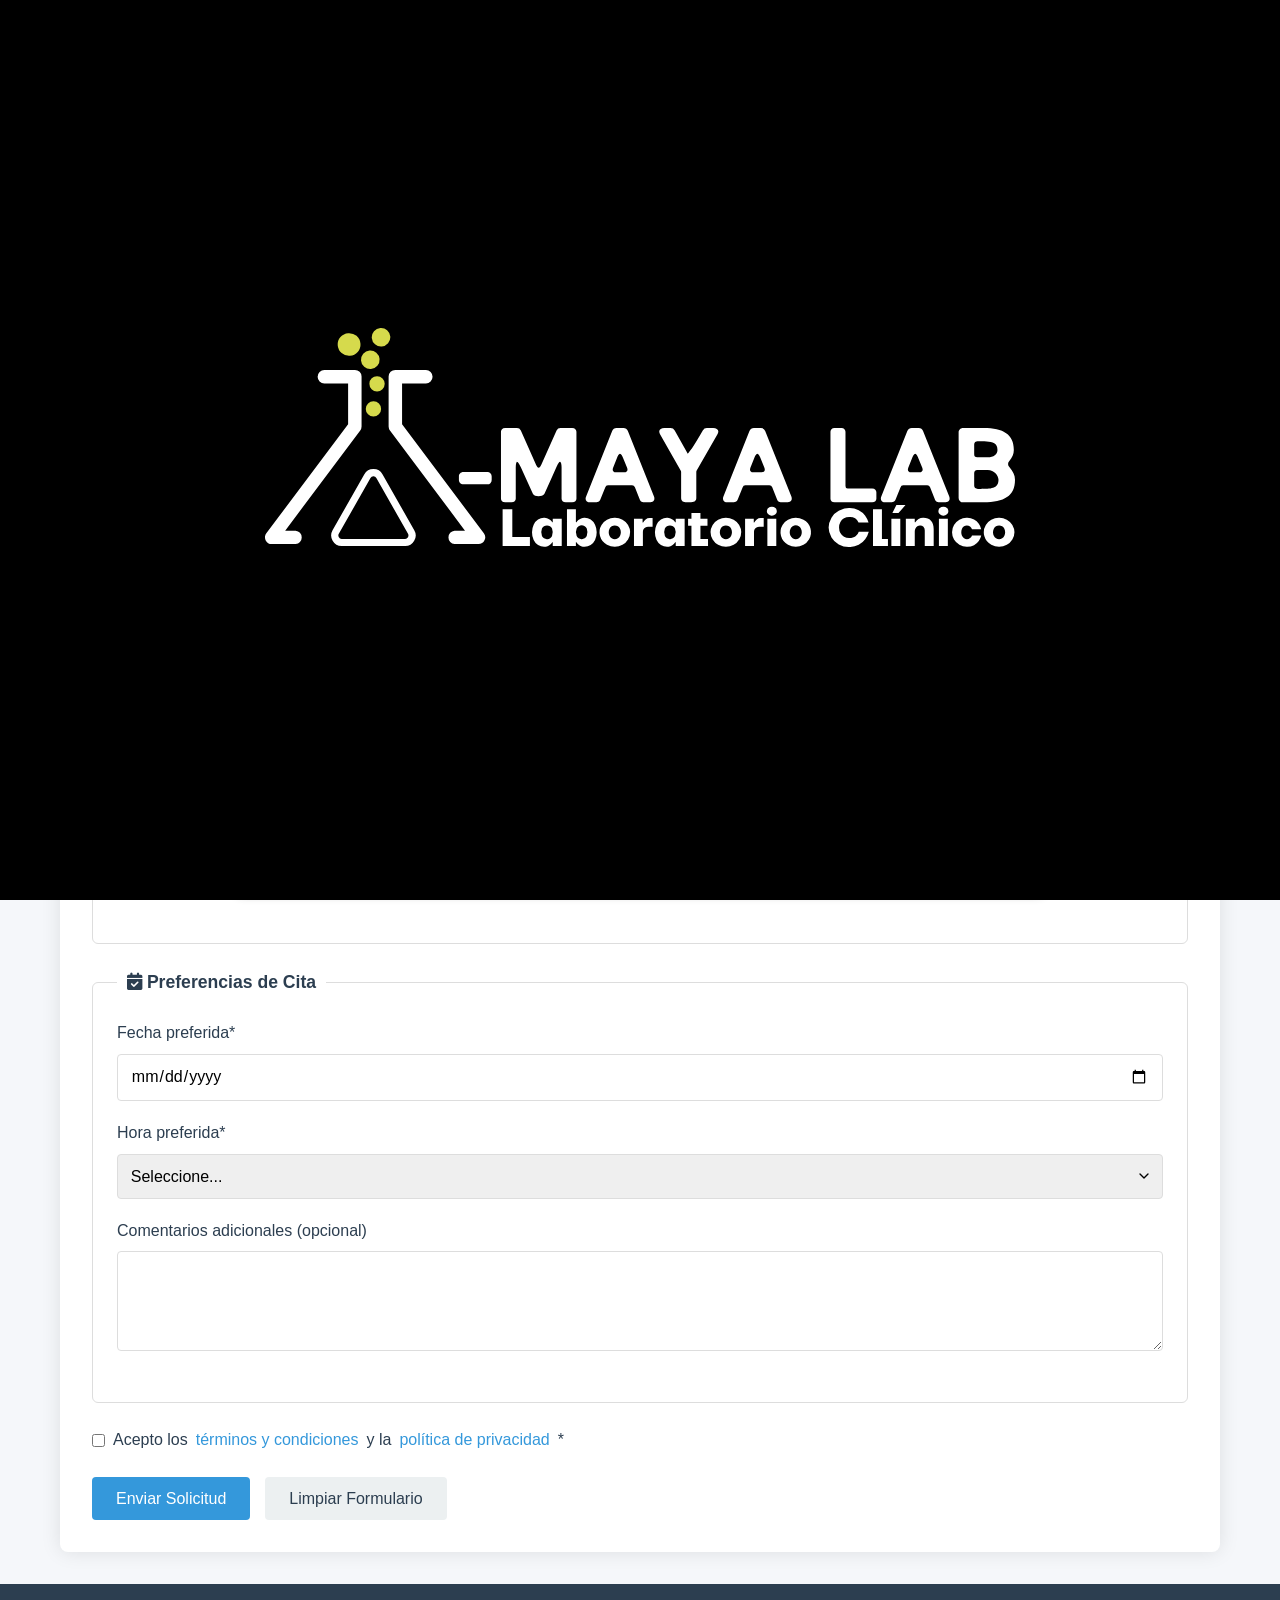
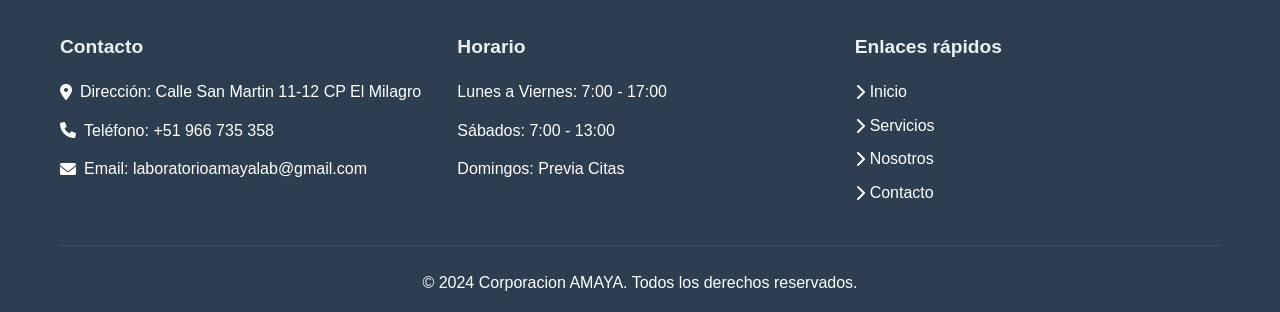
==== commit 407236f5: "Mensaje descriptivo" ====
--- a/contacto.html
+++ b/contacto.html
@@ -1,41 +1,45 @@
 <!DOCTYPE html>
 <html lang="es">
 <head>
+    <head>
     <meta charset="UTF-8">
     <meta name="viewport" content="width=device-width, initial-scale=1.0">
 
-    <title>Contacto Amaya Lab Lab | laboratorio clinico - analisis clinicos - toma de muestras a domicilio Trujillo, Perú</title>
-
-    <meta name="description" content="Tienes preguntas sobre nuestros servicios, necesitas agendar una cita para toma de muestras a domicilio, o deseas más información sobre tus resultados? En Laboratorio Clínico AmayaLab, estamos listos para ayudarte">
-    
-    <meta name="keywords" content="¿Tienes preguntas sobre nuestros servicios de análisis clínicos, necesitas agendar una cita para una toma de muestras a domicilio, o deseas obtener más información sobre tus resultados? En  Laboratorio Clínico AmayaLab, estamos siempre listos para brindarte la atención profesional y cercana que mereces aquí en Trujillo, La Libertad, Perú.">
-    
-    <meta name="author" content="Amaya Lab">
+    <title>Contacto Amaya Lab | Laboratorio Clínico y Toma de Muestras a Domicilio en Trujillo</title> <meta name="description" content="¿Preguntas sobre nuestros servicios o resultados? ¿Necesitas agendar una cita para toma de muestras a domicilio? En Laboratorio Clínico AmayaLab, estamos listos para ayudarte en Trujillo, Perú."> <meta name="keywords" content="contacto laboratorio, agendar cita laboratorio, toma de muestras a domicilio, laboratorio clínico Trujillo, análisis clínicos Trujillo, resultados laboratorio, Amaya Lab, Trujillo, Perú"> <meta name="author" content="Amaya Lab">
 
     <link rel="canonical" href="https://www.laboratorioamayalab.com/contacto">
     
-    <meta property="og:title" content="¿Dudas sobre servicios o resultados? ¿Cita a domicilio? AmayaLab Laboratorio Clínico en todo Trujillo listo para ayudarte. ¡Contáctanos!">
-    <meta property="og:description" content="AmayaLab: Precisión y cuidado a tu alcance en todo Trujillo. Agenda tu cita o consulta resultados fácilmente.">
-    <meta property="og:image" content="https://www.laboratorioamayalab.com/https://res.cloudinary.com/ddktvflzb/image/upload/v1751347435/portada_4.0_Mesa_de_trabajo_1_Mesa_de_trabajo_1_Mesa_de_trabajo_1_ta710z.jpg"> <meta property="og:url" content="https://www.laboratorioamayalab.com/contacto">
+    <meta property="og:title" content="Contacto AmayaLab | Laboratorio Clínico en Trujillo"> <meta property="og:description" content="AmayaLab: Precisión y cuidado a tu alcance en todo Trujillo. Agenda tu cita o consulta resultados fácilmente.">
+    <meta property="og:image" content="https://res.cloudinary.com/ddktvflzb/image/upload/v1751347435/portada_4.0_Mesa_de_trabajo_1_Mesa_de_trabajo_1_Mesa_de_trabajo_1_ta710z.jpg"> <meta property="og:url" content="https://www.laboratorioamayalab.com/contacto">
     <meta property="og:type" content="website">
-    <meta property="og:site_name" content="Amaya Lab | Soluciones Digitales">
-    <meta property="og:locale" content="es_PE">
+    <meta property="og:site_name" content="Amaya Lab"> <meta property="og:locale" content="es_PE">
     
     <meta name="twitter:card" content="summary_large_image">
-    <meta name="twitter:site" content="@AMayaLab_Oficial"> <meta name="twitter:creator" content="@AMayaLab_Oficial">
-    <meta name="twitter:title" content="En Trujillo, tu salud es prioridad. AmayaLab te ofrece análisis fiables y atención profesional. ¡Contáctanos!">
-    <meta name="twitter:description" content="AmayaLab Trujillo: Resultados fiables, atención profesional y comodidad a domicilio. Tu bienestar nos mueve.">
-    <meta name="twitter:image" content="https://www.laboratorioamayalab.com/https://res.cloudinary.com/ddktvflzb/image/upload/v1751347426/contacto_kp5xje.jpg"> <meta name="robots" content="index, follow">
+    <meta name="twitter:site" content="@AMayaLab_Oficial"> 
+    <meta name="twitter:creator" content="@AMayaLab_Oficial">
+    <meta name="twitter:title" content="Contáctanos | Análisis Fiables y Atención Profesional en Trujillo"> <meta name="twitter:description" content="AmayaLab Trujillo: Resultados fiables, atención profesional y comodidad a domicilio. Tu bienestar nos mueve.">
+    <meta name="twitter:image" content="https://res.cloudinary.com/ddktvflzb/image/upload/v1751347426/contacto_kp5xje.jpg"> <meta name="robots" content="index, follow">
+
+
+    <script async src="https://www.googletagmanager.com/gtag/js?id=G-02CMDSGYFL"></script>
+    <script>
+      window.dataLayer = window.dataLayer || [];
+      function gtag(){dataLayer.push(arguments);}
+      gtag('js', new Date());
+
+      gtag('config', 'G-02CMDSGYFL');
+    </script>
+    
+    <link rel="icon" href="/ima.img/logoicon.svg" type="image/svg+xml"> 
+    <link rel="icon" type="image/png" href="https://www.laboratorioamayalab.com/https://res.cloudinary.com/ddktvflzb/image/upload/v1751485901/logos_kaeh92.png"> 
 
     <link rel="stylesheet" href="contacto/css/header4.css">
     <link rel="stylesheet" href="contacto/css/contacto.css">
     <link rel="stylesheet" href="contacto/css/screm.css">
     <link rel="stylesheet" href="contacto/css/overlay.css">
 
-
     <link rel="stylesheet" href="https://cdnjs.cloudflare.com/ajax/libs/font-awesome/6.0.0-beta3/css/all.min.css">
-
-    <link rel="icon" type="image/png" href="https://www.laboratorioamayalab.com/favicon.png"> 
+    
     <script type="application/ld+json">
     {
       "@context": "https://schema.org",
@@ -61,11 +65,12 @@
       "sameAs": [
         "https://www.facebook.com/Laboratorioclinicoamayalab", 
         "https://www.instagram.com/laboratorioamayalab/",
-        "https://wa.me/51966735358"
-        "https://www.tiktok.com/@amayalab03"    
+        "https://wa.me/51966735358", "https://www.tiktok.com/@amayalab03"     
       ]
     }
     </script>
+</head>
+    
 </head>
 <body>
 
--- a/contacto/css/overlay.css
+++ b/contacto/css/overlay.css
@@ -15,7 +15,7 @@
     /* Nuevas propiedades para la responsividad de la imagen */
     max-width: 90vh; /* Máximo 90% del ancho del viewport */
     max-height: 90vh; /* Máximo 90% de la altura del viewport */
-    width: 90%o; /* Ancho automático basado en el contenido */
+    width: 90%; /* Ancho automático basado en el contenido */
     height: auto; /* Altura automática basada en el contenido */
 
     border-radius: 8px;
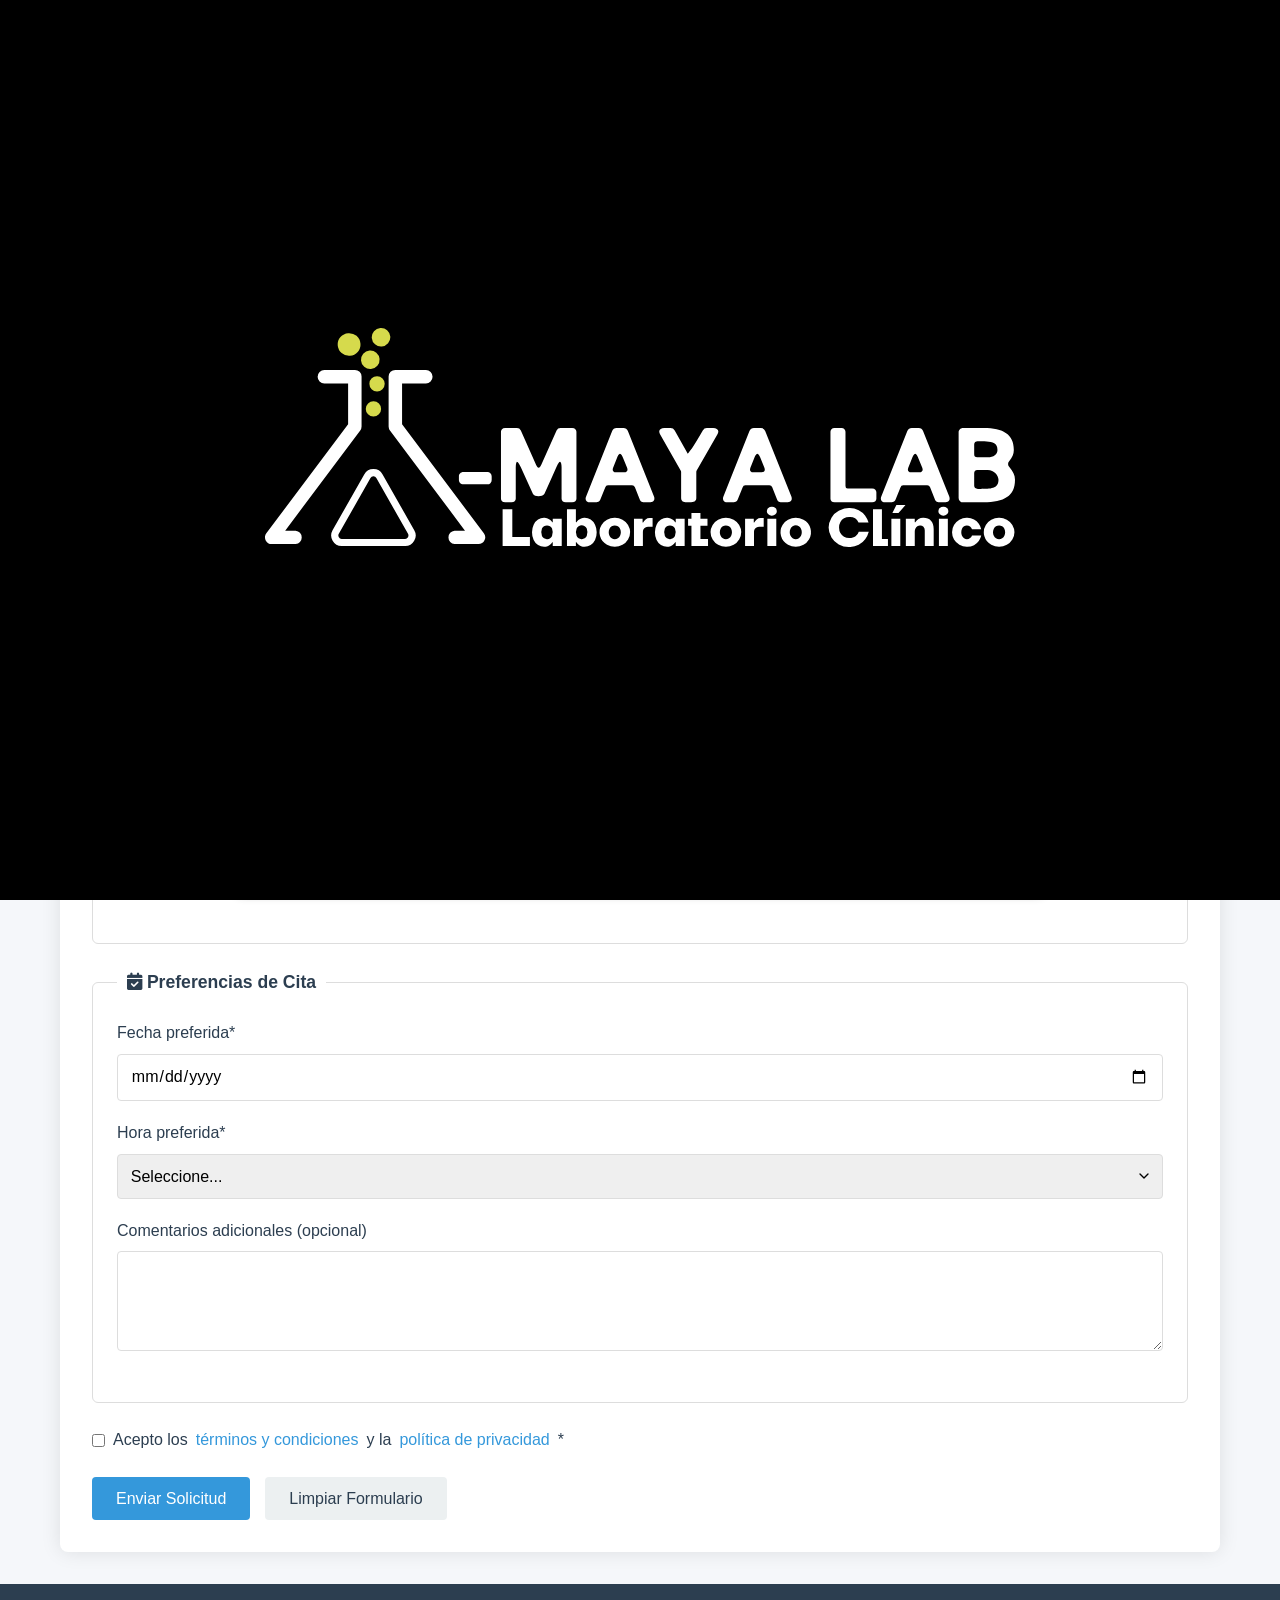
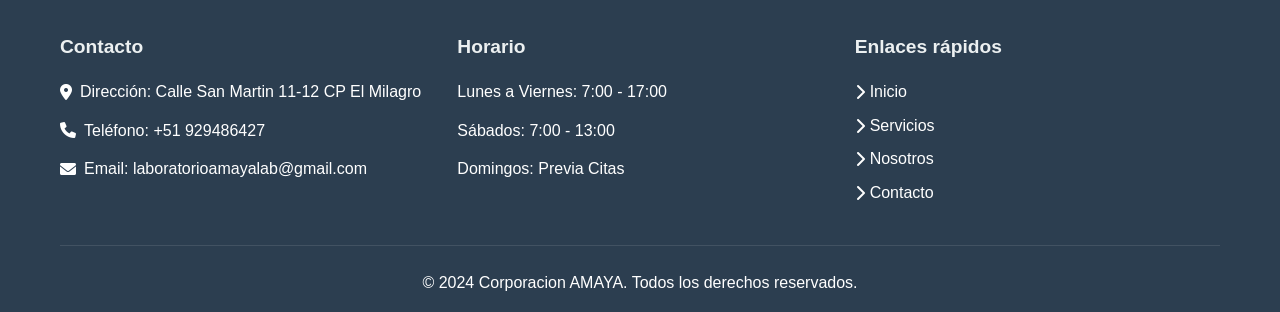
==== commit 7a72ef5a: "Update contacto.html actualizacion de numero" ====
--- a/contacto.html
+++ b/contacto.html
@@ -41,34 +41,34 @@
     <link rel="stylesheet" href="https://cdnjs.cloudflare.com/ajax/libs/font-awesome/6.0.0-beta3/css/all.min.css">
     
     <script type="application/ld+json">
-    {
-      "@context": "https://schema.org",
-      "@type": "MedicalOrganization",
-      "name": "Amayalab",
-      "url": "https://laboratorioamayalab.com/",
-      "logo": "https://laboratorioamayalab.com/ima.img/logoicon.svg",
-      "contactPoint": {
-        "@type": "ContactPoint",
-        "telephone": "+51966735358",
-        "contactType": "Reservas y consultas",
-        "areaServed": "Trujillo",
-        "availableLanguage": ["es"]
-      },
-      "address": {
-        "@type": "PostalAddress",
-        "streetAddress": "Calle San Martin 11-12",
-        "addressLocality": "El Milagro",
-        "addressRegion": "La Libertad",
-        "postalCode": "13008", 
-        "addressCountry": "PE"
-      },
-      "sameAs": [
-        "https://www.facebook.com/Laboratorioclinicoamayalab", 
-        "https://www.instagram.com/laboratorioamayalab/",
-        "https://wa.me/51966735358", "https://www.tiktok.com/@amayalab03"     
-      ]
-    }
-    </script>
+{
+  "@context": "https://schema.org",
+  "@type": "MedicalOrganization",
+  "name": "Amayalab",
+  "url": "https://laboratorioamayalab.com/",
+  "logo": "https://laboratorioamayalab.com/ima.img/logoicon.svg",
+  "contactPoint": {
+    "@type": "ContactPoint",
+    "telephone": "+51966735358",
+    "contactType": "Reservas y consultas",
+    "areaServed": "Trujillo",
+    "availableLanguage": ["es"]
+  },
+  "address": {
+    "@type": "PostalAddress",
+    "streetAddress": "Calle San Martin 11-12",
+    "addressLocality": "El Milagro",
+    "addressRegion": "La Libertad",
+    "postalCode": "13008", 
+    "addressCountry": "PE"
+  },
+  "sameAs": [
+    "https://www.facebook.com/Laboratorioclinicoamayalab", 
+    "https://www.instagram.com/laboratorioamayalab/",
+    "https://wa.me/51966735358",  "https://www.tiktok.com/@amayalab03"     
+  ]
+}
+</script>
 </head>
     
 </head>
@@ -246,7 +246,7 @@
                 <div class="footer-section">
                     <h3>Contacto</h3>
                     <p><i class="fas fa-map-marker-alt"></i> Dirección: Calle San Martin 11-12 CP El Milagro</p>
-                    <p><i class="fas fa-phone"></i> Teléfono: +51 966 735 358</p>
+                    <p><i class="fas fa-phone"></i> Teléfono: +51 929486427</p>
                     <p><i class="fas fa-envelope"></i> Email: laboratorioamayalab@gmail.com</p>
                 </div>
                 
@@ -270,7 +270,7 @@
                 
             </div>
             <div class="floating-social-buttons">
-                <a href="https://wa.me/+51966735358" class="whatsapp" target="_blank" aria-label="WhatsApp"><i class="fab fa-whatsapp"></i></a>
+                <a href="https://wa.me/+51929486427" class="whatsapp" target="_blank" aria-label="WhatsApp"><i class="fab fa-whatsapp"></i></a>
                 <a href="https://www.facebook.com/Laboratorioclinicoamayalab?locale=es_LA" class="facebook" target="_blank" aria-label="Facebook"><i class="fab fa-facebook-f"></i></a>
                 <a href="https://www.instagram.com/laboratorioamayalab/" class="instagram" target="_blank" aria-label="Instagram"><i class="fab fa-instagram"></i></a>
                 <a href="https://www.tiktok.com/@amayalab03" class="tiktok" target="_blank" aria-label="TikTok"><i class="fab fa-tiktok"></i></a>
@@ -289,4 +289,4 @@
     <script src="contacto/js/overlay.js"></script>
 
 </body>
-</html>+</html>
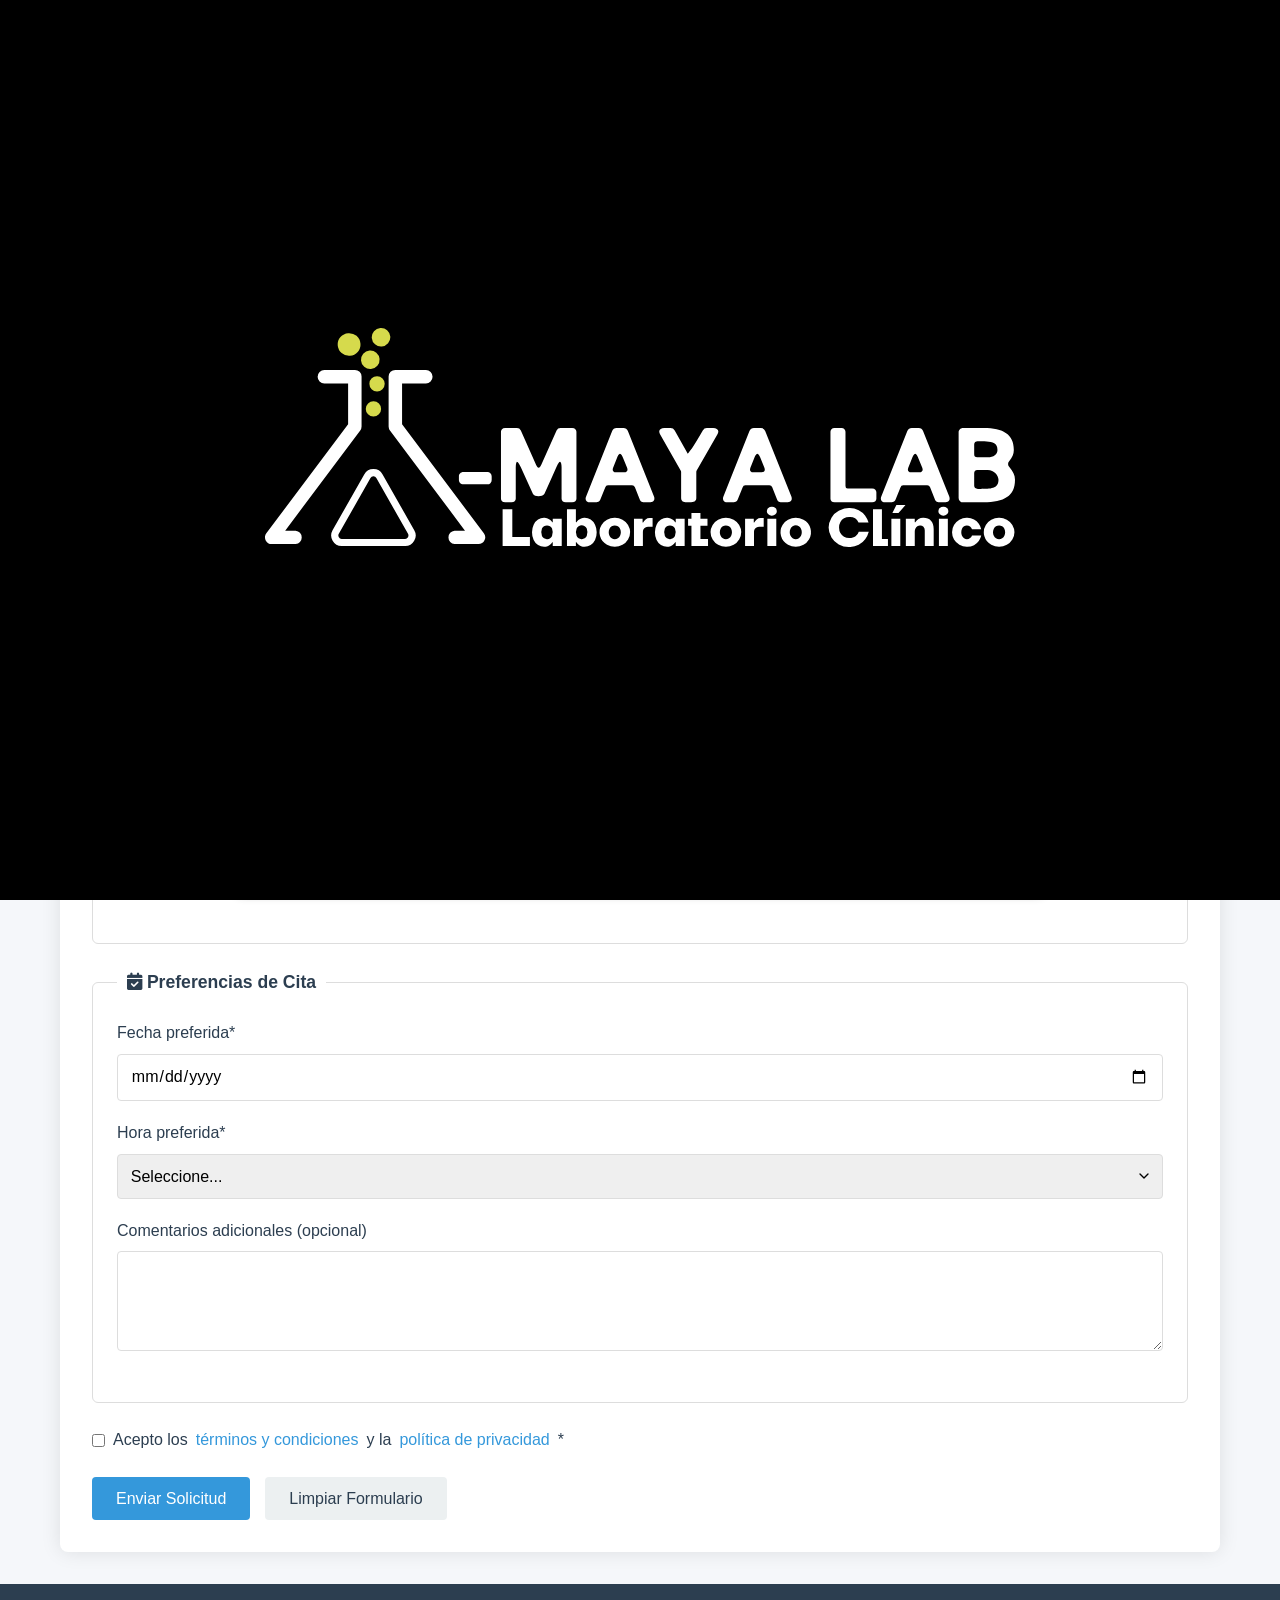
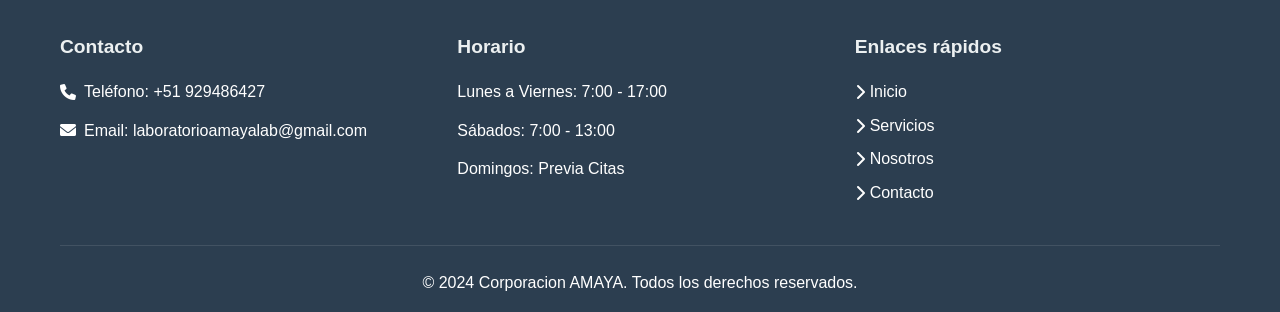
==== commit 7f839684: "version 3.0" ====
--- a/contacto.html
+++ b/contacto.html
@@ -49,26 +49,19 @@
   "logo": "https://laboratorioamayalab.com/ima.img/logoicon.svg",
   "contactPoint": {
     "@type": "ContactPoint",
-    "telephone": "+51966735358",
+    "telephone": "+51929486427",
     "contactType": "Reservas y consultas",
-    "areaServed": "Trujillo",
+    "areaServed": "Trujillo, La Libertad",
     "availableLanguage": ["es"]
-  },
-  "address": {
-    "@type": "PostalAddress",
-    "streetAddress": "Calle San Martin 11-12",
-    "addressLocality": "El Milagro",
-    "addressRegion": "La Libertad",
-    "postalCode": "13008", 
-    "addressCountry": "PE"
   },
   "sameAs": [
     "https://www.facebook.com/Laboratorioclinicoamayalab", 
     "https://www.instagram.com/laboratorioamayalab/",
-    "https://wa.me/51966735358",  "https://www.tiktok.com/@amayalab03"     
+    "https://wa.me/51929486427",  
+    "https://www.tiktok.com/@amayalab03"     
   ]
 }
-</script>
+</script> 
 </head>
     
 </head>
@@ -107,7 +100,6 @@
                         <li><a href="index.html">Inicio</a></li>
                         <li><a href="servicios.html">Servicios</a></li>
                         <li><a href="nosotros.html">Nosotros</a></li>
-                        <li><a href="examenes.html">Examenes</a></li>
                         <li><a href="domicilio.html">Domicilio</a></li>
                         <li><a href="contacto.html">Contacto</a></li>
                     </ul>
@@ -245,7 +237,6 @@
             <div class="footer-content">
                 <div class="footer-section">
                     <h3>Contacto</h3>
-                    <p><i class="fas fa-map-marker-alt"></i> Dirección: Calle San Martin 11-12 CP El Milagro</p>
                     <p><i class="fas fa-phone"></i> Teléfono: +51 929486427</p>
                     <p><i class="fas fa-envelope"></i> Email: laboratorioamayalab@gmail.com</p>
                 </div>
